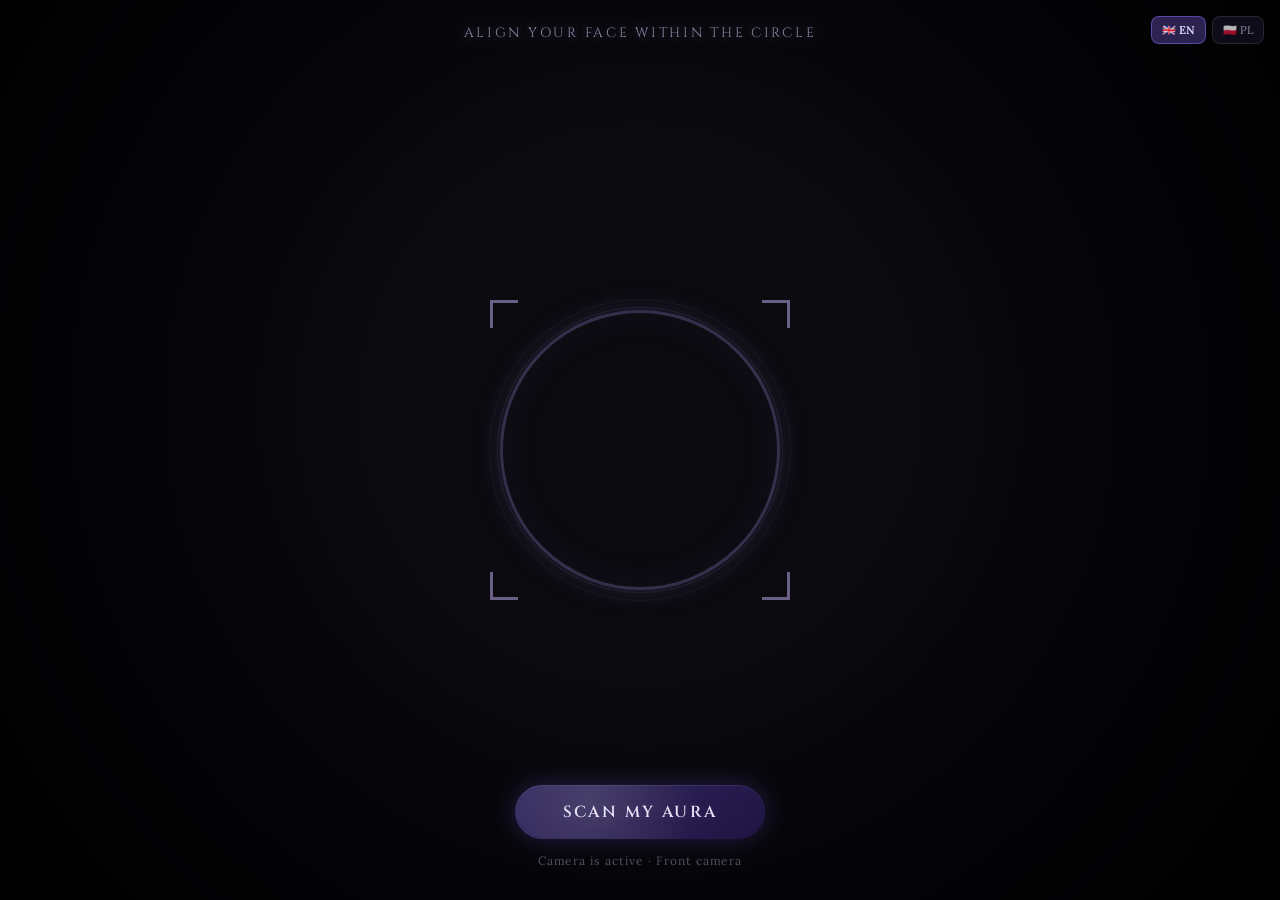
==== android-apk/assets/www/index.html @ 23aeb5d8 "feat(android-apk): native Termux build with debug panel Complete Aura Scanner Android APK built nati" ====
<!DOCTYPE html>
<html lang="en">
<head>
<meta charset="UTF-8">
<meta name="viewport" content="width=device-width, initial-scale=1.0, user-scalable=no">
<meta name="theme-color" content="#0a0a0f">
<meta name="apple-mobile-web-app-capable" content="yes">
<meta name="apple-mobile-web-app-status-bar-style" content="black-translucent">
<title>Aura Scanner</title>
<style>
  @import url('https://fonts.googleapis.com/css2?family=Cinzel:wght@400;600;700&family=Lora:ital,wght@0,400;0,600;1,400&display=swap');

  :root {
    --gold:   #d4af37;
    --violet: #9d4edd;
    --blue:   #3a86ff;
    --green:  #2ec4b6;
    --red:    #e63946;
    --white:  #f1faee;
    --orange: #fb8500;
    --bg:     #0a0a0f;
    --panel:  rgba(15,15,25,0.92);
  }

  * { margin:0; padding:0; box-sizing:border-box; -webkit-tap-highlight-color:transparent; }
  html, body { width:100%; height:100%; overflow:hidden; background:var(--bg); font-family:'Lora',serif; color:#e0e0e0; }

  /* ── VIEWFINDER SCREEN ── */
  #viewfinder {
    position:fixed; inset:0; display:flex; flex-direction:column; align-items:center; justify-content:center;
  }
  #cam {
    position:absolute; inset:0; object-fit:cover; width:100%; height:100%; filter:contrast(1.1) saturate(0.9);
  }
  .vignette {
    position:absolute; inset:0;
    background: radial-gradient(circle at 50% 45%, transparent 35%, rgba(0,0,0,0.6) 70%, rgba(0,0,0,0.95) 100%);
    pointer-events:none;
  }

  /* Glowing ring overlay */
  .ring-box {
    position:relative; width:280px; height:280px; z-index:2; pointer-events:none;
  }
  .ring {
    position:absolute; inset:0; border-radius:50%;
    border: 3px solid rgba(180,160,255,0.25);
    box-shadow: 0 0 30px rgba(180,160,255,0.15), inset 0 0 40px rgba(180,160,255,0.05);
  }
  .ring::before {
    content:''; position:absolute; inset:-6px; border-radius:50%;
    border: 1px solid rgba(180,160,255,0.1);
    animation: ringPulse 3s ease-in-out infinite;
  }
  .ring::after {
    content:''; position:absolute; inset:-14px; border-radius:50%;
    border: 1px solid rgba(180,160,255,0.06);
    animation: ringPulse 3s ease-in-out infinite 1.5s;
  }
  @keyframes ringPulse {
    0%,100% { transform:scale(1); opacity:0.3; }
    50%      { transform:scale(1.04); opacity:0.7; }
  }

  /* Corner brackets */
  .corner {
    position:absolute; width:28px; height:28px; border-color: rgba(200,180,255,0.5); border-style:solid; pointer-events:none;
  }
  .corner.tl { top:-10px; left:-10px; border-width:3px 0 0 3px; }
  .corner.tr { top:-10px; right:-10px; border-width:3px 3px 0 0; }
  .corner.bl { bottom:-10px; left:-10px; border-width:0 0 3px 3px; }
  .corner.br { bottom:-10px; right:-10px; border-width:0 3px 3px 0; }

  .top-hint {
    position:absolute; top:max(24px, env(safe-area-inset-top)); width:100%; text-align:center; z-index:3;
    font-family:'Cinzel',serif; font-size:0.85rem; letter-spacing:0.2em; text-transform:uppercase;
    color: rgba(220,210,255,0.6); text-shadow: 0 0 10px rgba(180,160,255,0.3);
  }

  /* Scan button */
  .scan-btn-wrap {
    position:absolute; bottom:max(32px, env(safe-area-inset-bottom)); z-index:4;
    display:flex; flex-direction:column; align-items:center; gap:14px;
  }
  #scanBtn {
    padding: 16px 48px; border-radius: 50px; border: none;
    background: linear-gradient(135deg, rgba(140,110,255,0.35), rgba(80,50,180,0.35));
    backdrop-filter: blur(12px); -webkit-backdrop-filter: blur(12px);
    color: rgba(240,235,255,0.95); font-family:'Cinzel',serif; font-size:1rem; font-weight:600;
    letter-spacing:0.15em; text-transform:uppercase; cursor:pointer;
    box-shadow: 0 0 25px rgba(140,100,255,0.25), inset 0 1px 0 rgba(255,255,255,0.08);
    transition: all 0.3s ease; position:relative; overflow:hidden;
  }
  #scanBtn:active { transform:scale(0.96); }
  #scanBtn::after {
    content:''; position:absolute; inset:0; border-radius:50px;
    background: radial-gradient(circle at 30% 30%, rgba(255,255,255,0.12), transparent 60%);
  }

  .cam-hint {
    font-size:0.75rem; color:rgba(200,190,230,0.4); letter-spacing:0.08em;
  }

  /* ── SCANNING ANIMATION ── */
  #scanning {
    position:fixed; inset:0; background:rgba(5,5,10,0.92); z-index:50;
    display:none; flex-direction:column; align-items:center; justify-content:center;
  }
  #scanning.active { display:flex; }
  .scan-ring {
    width:240px; height:240px; border-radius:50%; border:2px solid rgba(180,150,255,0.3);
    position:relative; display:flex; align-items:center; justify-content:center;
    box-shadow: 0 0 60px rgba(140,100,255,0.15), inset 0 0 40px rgba(140,100,255,0.05);
  }
  .scan-ring::before {
    content:''; position:absolute; inset:-20px; border-radius:50%;
    border:1px solid rgba(180,150,255,0.08);
    animation: scanPulse 1.5s ease-in-out infinite;
  }
  .scan-progress {
    position:absolute; inset:0; border-radius:50%;
    background: conic-gradient(from 0deg, transparent 0%, rgba(160,130,255,0.25) var(--pct,0%), transparent var(--pct,0%));
    mask: radial-gradient(transparent 58%, black 60%);
    -webkit-mask: radial-gradient(transparent 58%, black 60%);
  }
  .scanner-beam {
    position:absolute; width:2px; height:50%; top:0; left:50%; transform-origin:bottom center;
    background: linear-gradient(to bottom, rgba(180,150,255,0.8), transparent);
    filter: blur(1px);
    animation: beamSpin 2s linear infinite;
  }
  @keyframes scanPulse { 0%,100%{transform:scale(1);opacity:0.5;} 50%{transform:scale(1.08);opacity:1;} }
  @keyframes beamSpin { from{transform:translateX(-50%) rotate(0deg);} to{transform:translateX(-50%) rotate(360deg);} }

  .scan-label {
    margin-top:32px; font-family:'Cinzel',serif; font-size:0.9rem; letter-spacing:0.25em;
    text-transform:uppercase; color:rgba(200,180,255,0.7);
    animation: labelFlicker 2s ease-in-out infinite;
  }
  @keyframes labelFlicker { 0%,100%{opacity:0.6;} 50%{opacity:1;} }

  /* ── RESULT SCREEN ── */
  #result {
    position:fixed; inset:0; background:var(--bg); z-index:60;
    display:none; flex-direction:column; align-items:center; justify-content:flex-start;
    overflow-y:auto; -webkit-overflow-scrolling:touch; padding: max(24px, env(safe-area-inset-top)) 24px max(24px, env(safe-area-inset-bottom));
  }
  #result.active { display:flex; }

  .result-orb-wrap {
    position:relative; width:200px; height:200px; margin-top:16px;
    display:flex; align-items:center; justify-content:center;
  }
  .result-orb {
    width:160px; height:160px; border-radius:50%;
    position:relative; z-index:2;
    transition: background 1s ease, box-shadow 1s ease;
  }
  .result-orb::after {
    content:''; position:absolute; inset:-20px; border-radius:50%;
    background: radial-gradient(circle, var(--orb-color) 0%, transparent 70%);
    opacity:0.4; filter:blur(20px);
    transition: background 1s ease;
  }
  .orb-particles {
    position:absolute; inset:0; border-radius:50%; overflow:hidden;
  }
  .orb-particle {
    position:absolute; width:4px; height:4px; border-radius:50%; background:var(--orb-color);
    opacity:0; filter:blur(1px);
    animation: orbFloat 3s ease-in-out infinite;
  }
  @keyframes orbFloat {
    0%   { transform:translate(0,0) scale(0); opacity:0; }
    20%  { opacity:0.8; }
    80%  { opacity:0.4; }
    100% { transform:translate(var(--dx), var(--dy)) scale(1); opacity:0; }
  }

  .aura-title {
    margin-top:28px; font-family:'Cinzel',serif; font-size:1.6rem; font-weight:700;
    text-align:center; letter-spacing:0.05em;
    transition: color 1s ease;
    text-shadow: 0 0 20px var(--orb-glow);
  }
  .aura-subtitle {
    margin-top:6px; font-size:0.85rem; color:rgba(200,190,230,0.5); letter-spacing:0.1em; text-transform:uppercase;
  }

  .reading-card {
    margin-top:28px; width:100%; max-width:380px;
    background: linear-gradient(180deg, rgba(30,28,50,0.6), rgba(20,18,35,0.4));
    border: 1px solid rgba(255,255,255,0.06);
    border-radius: 20px; padding: 24px 22px;
    backdrop-filter: blur(16px); -webkit-backdrop-filter: blur(16px);
    position:relative; overflow-y:auto; -webkit-overflow-scrolling:touch;
    max-height:45vh; touch-action:pan-y;
  }
  .reading-card::-webkit-scrollbar { width:3px; }
  .reading-card::-webkit-scrollbar-thumb { background:rgba(140,110,255,0.3); border-radius:3px; }
  .reading-card::before {
    content:''; position:absolute; top:0; left:20%; right:20%; height:1px;
    background: linear-gradient(90deg, transparent, var(--orb-color), transparent);
    opacity:0.5;
  }
  .reading-text {
    font-size:0.95rem; line-height:1.7; color:rgba(220,215,240,0.85); text-align:center;
  }
  .reading-text p { margin-bottom:0.8em; }
  .reading-text p:last-child { margin-bottom:0; }

  .energy-bar {
    margin-top:20px; width:100%; max-width:380px; display:flex; align-items:center; gap:12px;
  }
  .energy-label { font-family:'Cinzel',serif; font-size:0.65rem; letter-spacing:0.15em; text-transform:uppercase; color:rgba(200,190,230,0.4); white-space:nowrap; }
  .energy-track { flex:1; height:4px; border-radius:2px; background:rgba(255,255,255,0.06); overflow:hidden; }
  .energy-fill { height:100%; border-radius:2px; width:0%; transition: width 1.2s ease 0.5s; }

  .action-row {
    margin-top:32px; display:flex; gap:14px; width:100%; max-width:380px;
  }
  .btn {
    flex:1; padding:14px 0; border-radius:14px; border:none; cursor:pointer;
    font-family:'Cinzel',serif; font-size:0.8rem; font-weight:600; letter-spacing:0.1em;
    text-transform:uppercase; text-align:center; transition:all 0.25s ease;
    display:flex; align-items:center; justify-content:center; gap:8px;
  }
  .btn-primary {
    background: linear-gradient(135deg, rgba(160,130,255,0.25), rgba(100,70,200,0.25));
    color:rgba(240,235,255,0.95); border:1px solid rgba(180,150,255,0.2);
    box-shadow: 0 0 20px rgba(140,100,255,0.15);
  }
  .btn-primary:active { transform:scale(0.96); }
  .btn-ghost {
    background:rgba(255,255,255,0.04); color:rgba(200,190,230,0.6);
    border:1px solid rgba(255,255,255,0.08);
  }
  .btn-ghost:active { transform:scale(0.96); background:rgba(255,255,255,0.07); }

  .disclaimer {
    margin-top:20px; font-size:0.7rem; color:rgba(160,155,180,0.35); text-align:center; letter-spacing:0.03em;
  }

  /* ── SHARE PREVIEW (hidden canvas container) ── */
  #shareStage { position:fixed; left:-9999px; top:0; }

  /* ── PERMISSION ERROR ── */
  #permError {
    position:fixed; inset:0; background:var(--bg); z-index:70; display:none; flex-direction:column;
    align-items:center; justify-content:center; padding:40px; text-align:center;
  }
  #permError.active { display:flex; }
  .perm-icon { font-size:3rem; margin-bottom:20px; opacity:0.6; }
  .perm-title { font-family:'Cinzel',serif; font-size:1.3rem; margin-bottom:12px; }
  .perm-body  { font-size:0.9rem; color:rgba(200,190,230,0.55); line-height:1.6; max-width:320px; }
  .perm-btn {
    margin-top:28px; padding:14px 36px; border-radius:12px; border:1px solid rgba(180,150,255,0.3);
    background:rgba(140,100,255,0.1); color:rgba(220,210,255,0.9); font-family:'Cinzel',serif;
    font-size:0.85rem; cursor:pointer;
  }

  /* ── ENTRANCE ANIMATIONS ── */
  .fade-up { opacity:0; transform:translateY(20px); animation: fadeUp 0.7s ease forwards; }
  @keyframes fadeUp { to { opacity:1; transform:translateY(0); } }
  .d1 { animation-delay:0.1s; }
  .d2 { animation-delay:0.25s; }
  .d3 { animation-delay:0.4s; }
  .d4 { animation-delay:0.55s; }

  /* Mobile tweaks */
  @media (max-height:700px) {
    .ring-box { width:220px; height:220px; }
    .result-orb-wrap { width:160px; height:160px; }
    .result-orb { width:120px; height:120px; }
    .aura-title { font-size:1.3rem; }
    .reading-card { padding:18px 16px; }
  }

  /* Language toggle */
  .lang-switch {
    position:fixed; top: max(16px, env(safe-area-inset-top)); right:16px; z-index:100;
    display:flex; gap:6px; align-items:center;
  }
  .lang-switch button {
    background:rgba(20,18,35,0.7); border:1px solid rgba(255,255,255,0.1);
    border-radius:8px; padding:6px 10px; font-size:0.7rem; color:rgba(200,190,230,0.7);
    cursor:pointer; transition:all 0.2s; font-family:'Lora',serif;
  }
  .lang-switch button.active {
    background:rgba(140,110,255,0.3); border-color:rgba(140,110,255,0.5);
    color:#e6e0ff; font-weight:600;
  }
  .lang-switch button:active { transform:scale(0.95); }

  /* Debug panel */
  #debugPanel {
    position:fixed; top:0; left:0; width:100%; height:100%;
    background:rgba(5,5,10,0.97); z-index:9999; display:none;
    flex-direction:column; padding:max(20px, env(safe-area-inset-top)) 16px 20px;
    font-family:monospace; font-size:11px; color:#8f8;
    overflow:hidden;
  }
  #debugPanel.active { display:flex; }
  #debugPanel .debug-header {
    display:flex; justify-content:space-between; align-items:center;
    margin-bottom:12px; padding-bottom:8px;
    border-bottom:1px solid rgba(0,255,100,0.2);
  }
  #debugPanel .debug-title { color:#0f0; font-size:14px; font-weight:700; }
  #debugPanel .debug-close {
    background:rgba(255,50,50,0.2); color:#f55; border:1px solid rgba(255,50,50,0.3);
    border-radius:6px; padding:6px 12px; cursor:pointer; font-family:inherit;
  }
  #debugPanel .debug-logs {
    flex:1; overflow-y:auto; display:flex; flex-direction:column; gap:3px;
    word-break:break-word; line-height:1.4;
  }
  #debugPanel .debug-log { color:#8f8; }
  #debugPanel .debug-warn { color:#ff8; }
  #debugPanel .debug-err { color:#f88; }
  #debugPanel .debug-info { color:#8af; }
  #debugPanel .debug-hint {
    text-align:center; color:rgba(0,255,100,0.3); margin-top:8px; font-size:10px;
  }

</style>
</head>
<body>

<!-- LANGUAGE SWITCH -->
<div class="lang-switch" id="langSwitch">
  <button class="active" onclick="setLang('en')">🇬🇧 EN</button>
  <button onclick="setLang('pl')">🇵🇱 PL</button>
</div>

<!-- VIEWFINDER -->
<div id="viewfinder">
  <video id="cam" autoplay playsinline muted></video>
  <div class="vignette"></div>

  <div class="top-hint">Align your face within the circle</div>

  <div class="ring-box">
    <div class="ring"></div>
    <div class="corner tl"></div>
    <div class="corner tr"></div>
    <div class="corner bl"></div>
    <div class="corner br"></div>
  </div>

  <div class="scan-btn-wrap">
    <button id="scanBtn">Scan My Aura</button>
    <span class="cam-hint">Camera is active · Front camera</span>
  </div>
</div>

<!-- SCANNING OVERLAY -->
<div id="scanning">
  <div class="scan-ring">
    <div class="scan-progress" id="scanProgress"></div>
    <div class="scanner-beam"></div>
    <div style="font-family:'Cinzel',serif; font-size:0.8rem; letter-spacing:0.2em; color:rgba(180,150,255,0.5);">SCANNING</div>
  </div>
  <div class="scan-label" id="scanLabel">Detecting energy field...</div>
</div>

<!-- RESULT -->
<div id="result">
  <div class="result-orb-wrap fade-up d1">
    <div class="result-orb" id="resultOrb">
      <div class="orb-particles" id="orbParticles"></div>
    </div>
  </div>

  <div class="aura-title fade-up d2" id="auraTitle">You have a Violet Aura</div>
  <div class="aura-subtitle fade-up d2" id="auraSubtitle">Spiritual · Intuitive · Visionary</div>

  <div class="reading-card fade-up d3">
    <div class="reading-text" id="readingText"></div>
  </div>

  <div class="energy-bar fade-up d3">
    <span class="energy-label">Energy</span>
    <div class="energy-track"><div class="energy-fill" id="energyFill"></div></div>
    <span class="energy-label" id="energyPercent">87%</span>
  </div>

  <div class="action-row fade-up d4">
    <button class="btn btn-primary" id="shareBtn">
      <svg width="16" height="16" viewBox="0 0 24 24" fill="none" stroke="currentColor" stroke-width="2" stroke-linecap="round" stroke-linejoin="round"><path d="M4 12v8a2 2 0 0 0 2 2h12a2 2 0 0 0 2-2v-8"/><polyline points="16 6 12 2 8 6"/><line x1="12" y1="2" x2="12" y2="15"/></svg>
      Share
    </button>
    <button class="btn btn-ghost" id="againBtn">Scan Again</button>
  </div>

  <div class="disclaimer fade-up d4">For entertainment purposes only</div>
</div>

<!-- PERMISSION ERROR -->
<div id="permError">
  <div class="perm-icon">📷</div>
  <div class="perm-title">Camera Access Needed</div>
  <div class="perm-body">Aura Scanner needs your camera to visualize your energy field. Please allow camera access in your browser settings and reload.</div>
  <button class="perm-btn" onclick="location.reload()">Reload</button>
</div>

<!-- Hidden canvas for share card generation -->
<canvas id="shareCanvas" width="1080" height="1920" style="position:fixed;left:-9999px;top:0;"></canvas>

<script>
// ═══════════════════════════════════════════
// ═══════════════════════════════════════════
// TRANSLATIONS
// ═══════════════════════════════════════════
let currentLang = 'en';

const UI_TEXT = {
  en: {
    title: 'Aura Scanner',
    scanBtn: 'Scan My Aura',
    camHint: 'Camera is active · Front camera',
    topHint: 'Align your face within the circle',
    scan1: 'Detecting energy field...',
    scan2: 'Analyzing aura layers...',
    scan3: 'Reading spiritual vibrations...',
    scan4: 'Interpreting color spectrum...',
    energy: 'Energy',
    share: 'Share',
    again: 'Scan Again',
    disclaimer: 'For entertainment purposes only',
    shareText: 'I scanned my aura!',
    auraPrefix: 'You have a',
    auraSuffix: 'Aura'
  },
  pl: {
    title: 'Skaner Aury',
    scanBtn: 'Zeskanuj Moją Aurę',
    camHint: 'Kamera aktywna · Przednia',
    topHint: 'Wyśrodkuj twarz w okręgu',
    scan1: 'Wykrywanie pola energetycznego...',
    scan2: 'Analiza warstw aury...',
    scan3: 'Odczyt wibracji duchowych...',
    scan4: 'Interpretacja spektrum barw...',
    energy: 'Energia',
    share: 'Udostępnij',
    again: 'Skanuj Ponownie',
    disclaimer: 'Wyłącznie do celów rozrywkowych',
    shareText: 'Zeskanowałem swoją aurę!',
    auraPrefix: 'Masz',
    auraSuffix: 'Aurę'
  }
};

const AURA_TR = {
  en: {
    Gold:   { subtitle: 'Leadership · Charisma · Abundance', 
              reading: ["Your golden aura radiates a powerful magnetism that draws success and warm connections toward you.", "You carry the energy of a natural leader—one who inspires others not through force, but through presence.", "Wisdom flows through you like sunlight; trust your instincts when guiding others through darkness.", "This is a time of manifestation. What you focus on now has an unusually high chance of materializing."] },
    Violet: { subtitle: 'Spiritual · Intuitive · Visionary', 
              reading: ["Your violet aura marks you as a bridge between worlds—someone who senses truths before they become visible.", "You are here to transform. Old patterns dissolve around you, making way for profound rebirth.", "Your intuition is your compass. When logic fails, follow the quiet voice that knows without evidence.", "Others feel shifted in your presence. You need not speak loudly to move mountains."] },
    Blue:   { subtitle: 'Truthful · Communicative · Loyal', 
              reading: ["Your blue aura holds the depth of an ocean—serene on the surface, yet containing vast inner worlds.", "Truth is your native language. You have an uncanny ability to detect dishonesty and articulate clarity.", "Your calm presence heals rooms. In chaos, people unconsciously drift toward your stillness.", "Speak your truth even if your voice trembles. The world needs the authenticity only you can offer."] },
    Green:  { subtitle: 'Healing · Growth · Harmony', 
              reading: ["Your green aura pulses with the life-force of renewal. You are a natural healer, even if you do not claim the title.", "You have a natural gift for nurturing—whether people, ideas, or the earth itself.", "Your presence is soothing and restorative, like standing in a lush forest.", "You are here to bring balance and vitality to those around you."] },
    Red:    { subtitle: 'Passionate · Courageous · Grounded', 
              reading: ["Your red aura burns with passionate energy, signaling courage, vitality, and grounded strength.", "You approach life with fierce determination and an unshakable will.", "Your energy is raw, authentic, and deeply rooted in the present moment.", "You are a force of action and transformation, here to ignite change."] },
    White:  { subtitle: 'Pure · Harmonious · Enlightened', 
              reading: ["Your white aura emanates pure light, symbolizing harmony, clarity, and spiritual awakening.", "You carry an energy of transcendence and balance, rarely disturbed by chaos.", "Your presence feels cleansing and enlightening, like fresh snow or morning light.", "You are a vessel of pure potential, here to reflect truth and unity."] },
    Orange: { subtitle: 'Creative · Adventurous · Warm', 
              reading: ["Your orange aura glows with warm energy, reflecting creativity, joy, and adventurous spirit.", "You are a natural creator, always exploring new possibilities with enthusiasm.", "Your energy is infectious—you bring warmth and playfulness wherever you go.", "You are here to inspire others to embrace life with curiosity and boldness."] }
  },
  pl: {
    Gold:   { subtitle: 'Przywództwo · Charyzma · Obfitość', 
              reading: ["Twoja złota aura promieniuje potężnym magnetyzmem, przyciągając sukces i ciepłe relacje.", "Nosisz w sobie energię naturalnego przywódcy — takiego, który inspiruje innym nie siłą, lecz obecnością.", "Mądrość płynie przez ciebie jak światło słoneczne; ufaj intuicji prowadząc innych przez ciemność.", "To czas manifestacji. To na czym się teraz skupiasz ma niezwykle wysokie szanse na urzeczywistnienie."] },
    Violet: { subtitle: 'Duchowa · Intuicyjna · Wizjonerska', 
              reading: ["Twoja fioletowa aura czyni cię mostem między światami — wyczuwasz prawdy zanim staną się widoczne.", "Jesteś tu by transformować. Stare wzorce rozpuszczają się wokół ciebie, tworząc przestrzeń dla odrodzenia.", "Twoja intuicja to kompas. Gdy logika zawodzi, podążaj za cichym głosem który wie bez dowodów.", "Inni czują zmianę w twojej obecności. Nie musisz głośno mówić by przesuwać góry."] },
    Blue:   { subtitle: 'Prawdomówna · Komunikatywna · Lojalna', 
              reading: ["Twoja niebieska aura kryje głębię oceanu — spokojną na powierzchni, lecz pełną wewnętrznych światów.", "Prawda to twój ojczysty język. Masz niezwykłą zdolność wykrywania nieuczciwości i artikulowania jasności.", "Twój spokój uzdrawia pomieszczenia. W chaosie ludzie nieświadomie dryfują ku twojej ciszy.", "Mów swoją prawdę nawet jeśli głos drży. Świat potrzebuje autentyczności jaką tylko ty możesz ofiarować."] },
    Green:  { subtitle: 'Lecznicza · Wzrost · Harmonia', 
              reading: ["Twoja zielona aura pulsuje siłą odnowy. Jesteś naturalnym uzdrowicielem, nawet jeśli nie przyznajesz się do tytułu.", "Masz naturalny dar pielęgnowania — czy to ludzi, idei czy samej ziemi.", "Twoja obecność jest kojąca i odbudowująca, jak stanie w bujnym lesie.", "Jesteś tu by przynosić równowagę i witalność tym wokół ciebie."] },
    Red:    { subtitle: 'Namiętna · Odważna · Ugruntowana', 
              reading: ["Twoja czerwona aura płonie namiętną energią, sygnalizując odwagę, witalność i ugruntowaną siłę.", "Podchodzisz do życia z zaciekłą determinacją i niezachwianą wolą.", "Twoja energia jest surowa, autentyczna i głęboko zakorzeniona w teraźniejszym momencie.", "Jesteś siłą działania i transformacji, tu by zapalać zmiany."] },
    White:  { subtitle: 'Czysta · Harmoniczna · Oświecona', 
              reading: ["Twoja biała aura emanuje czystym światłem, symbolizując harmonię, jasność i duchowe przebudzenie.", "Nosisz energię transcendencji i równowagi, rzadko zaburzaną przez chaos.", "Twoja obecność jest oczyszczająca i oświecająca, jak świeży śnieg czy poranne światło.", "Jesteś naczyniem czystego potencjału, tu by odzwierciedlać prawdę i jedność."] },
    Orange: { subtitle: 'Kreatywna · Poszukiwaczka · Ciepła', 
              reading: ["Twoja pomarańczowa aura świeci ciepłą energią, odzwierciedlając kreatywność, radość i ducha poszukiwacza.", "Jesteś naturalnym twórcą, zawsze odkrywającym nowe możliwości z entuzjazmem.", "Twoja energia jest zaraźliwa — wnosisz ciepło i figlarność gdziekolwiek się pojawisz.", "Jesteś tu by inspirować innych do przyjmowania życia z ciekawością i odwagą."] }
  }
};

const SCAN_LABELS = () => [
  UI_TEXT[currentLang].scan1,
  UI_TEXT[currentLang].scan2,
  UI_TEXT[currentLang].scan3,
  UI_TEXT[currentLang].scan4
];

function setLang(lang) {
  currentLang = lang;
  document.title = UI_TEXT[lang].title;
  // Update visible UI texts
    if (scanBtn) scanBtn.innerHTML = `<span style="font-family:'Cinzel',serif;letter-spacing:0.15em">${UI_TEXT[lang].scanBtn}</span>`;
  const camHint = document.querySelector('.cam-hint');
  if (camHint) camHint.textContent = UI_TEXT[lang].camHint;
  const topHint = document.querySelector('.top-hint');
  if (topHint) topHint.textContent = UI_TEXT[lang].topHint;
  const disc = document.querySelector('.disclaimer');
  if (disc) disc.textContent = UI_TEXT[lang].disclaimer;
  const shareBtn = document.getElementById('shareBtn');
  if (shareBtn) shareBtn.childNodes[2].textContent = ' ' + UI_TEXT[lang].share;
  const againBtn = document.getElementById('againBtn');
  if (againBtn) againBtn.textContent = UI_TEXT[lang].again;
  const energyLabel = document.querySelector('.energy-label');
  if (energyLabel) energyLabel.textContent = UI_TEXT[lang].energy;
  // Update active button
  document.querySelectorAll('.lang-switch button').forEach(btn => {
    const isActive = (lang === 'en' && btn.textContent.includes('EN')) || (lang === 'pl' && btn.textContent.includes('PL'));
    btn.classList.toggle('active', isActive);
  });
}

// AURA DATA
// ═══════════════════════════════════════════
const AURAS = {
  Gold: {
    color: '#d4af37',
    glow: 'rgba(212,175,55,0.4)',
    subtitle: 'Abundant · Wise · Radiant',
    energy: 92,
    reading: [
      "Your golden aura radiates a powerful magnetism that draws success and warm connections toward you.",
      "You carry the energy of a natural leader—one who inspires others not through force, but through presence.",
      "Wisdom flows through you like sunlight; trust your instincts when guiding others through darkness.",
      "This is a time of manifestation. What you focus on now has an unusually high chance of materializing."
    ]
  },
  Violet: {
    color: '#9d4edd',
    glow: 'rgba(157,78,221,0.45)',
    subtitle: 'Spiritual · Intuitive · Visionary',
    energy: 87,
    reading: [
      "Your violet aura marks you as a bridge between worlds—someone who senses truths before they become visible.",
      "You are here to transform. Old patterns dissolve around you, making way for profound rebirth.",
      "Your intuition is your compass. When logic fails, follow the quiet voice that knows without evidence.",
      "Others feel shifted in your presence. You need not speak loudly to move mountains."
    ]
  },
  Blue: {
    color: '#3a86ff',
    glow: 'rgba(58,134,255,0.4)',
    subtitle: 'Calm · Truthful · Communicative',
    energy: 78,
    reading: [
      "Your blue aura holds the depth of an ocean—serene on the surface, yet containing vast inner worlds.",
      "Truth is your native language. You have an uncanny ability to detect dishonesty and articulate clarity.",
      "Your calm presence heals rooms. In chaos, people unconsciously drift toward your stillness.",
      "Speak your truth even if your voice trembles. The world needs the authenticity only you can offer."
    ]
  },
  Green: {
    color: '#2ec4b6',
    glow: 'rgba(46,196,182,0.4)',
    subtitle: 'Healing · Growth · Harmony',
    energy: 84,
    reading: [
      "Your green aura pulses with the life-force of renewal. You are a natural healer, even if you do not claim the title.",
      "Growth is your essence. You thrive when learning, expanding, and helping others bloom alongside you.",
      "Balance is your superpower. You intuitively know how to restore harmony where conflict has taken root.",
      "Nature speaks to you in dreams and quiet moments. Spend time among trees to recharge your spirit."
    ]
  },
  Red: {
    color: '#e63946',
    glow: 'rgba(230,57,70,0.45)',
    subtitle: 'Passionate · Bold · Driven',
    energy: 96,
    reading: [
      "Your red aura burns with the fire of pure life force. You do not walk through the world—you blaze through it.",
      "Passion fuels your every cell. When you love, you love completely. When you fight, you fight with your whole heart.",
      "You are here to shake foundations. Comfortable silence is not your path—transformation is.",
      "Channel your intensity into creation. Your energy, when focused, can move what others believe is immovable."
    ]
  },
  White: {
    color: '#f1faee',
    glow: 'rgba(241,250,238,0.45)',
    subtitle: 'Pure · Protective · Transcendent',
    energy: 90,
    reading: [
      "Your white aura is rare and luminous—a shield of light that protects both you and those you hold dear.",
      "You carry an almost otherworldly purity of intention. Even in darkness, your spirit remains unsoiled.",
      "There is great power in your softness. Do not mistake gentleness for weakness; it is your greatest strength.",
      "You are being called to a higher purpose. Listen for the signs—they are all around you."
    ]
  },
  Orange: {
    color: '#fb8500',
    glow: 'rgba(251,133,0,0.4)',
    subtitle: 'Creative · Adventurous · Warm',
    energy: 89,
    reading: [
      "Your orange aura crackles with creative fire. You see possibilities where others see walls.",
      "Adventure is not something you seek—it is the air you breathe. Routine suffocates your vibrant spirit.",
      "Your warmth disarms strangers and turns acquaintances into loyal friends. Connection is your art form.",
      "Dare to create what does not yet exist. The world is waiting for the colors only you can paint."
    ]
  }
};

const AURA_KEYS = Object.keys(AURAS);

// ═══════════════════════════════════════════
// CAMERA
// ═══════════════════════════════════════════
const video = document.getElementById('cam');
let stream = null;

async function initCamera() {
  log("initCamera() called", "info");
  try {
    stream = await navigator.mediaDevices.getUserMedia({
      video: { facingMode: 'user', width: { ideal: 1280 }, height: { ideal: 720 } },
      audio: false
    });
    video.srcObject = stream;
  } catch (err) {
    console.error('Camera error:', err);
    document.getElementById('permError').classList.add('active');
  }
}

function stopCamera() {
  log("stopCamera() called", "info");
  if (stream) {
    stream.getTracks().forEach(track => track.stop());
    stream = null;
  }
  video.srcObject = null;
}

// ═══════════════════════════════════════════
// SCANNING LOGIC
// ═══════════════════════════════════════════
const scanning = document.getElementById('scanning');
const scanBtn = document.getElementById('scanBtn');
const scanProgress = document.getElementById('scanProgress');
const scanLabel = document.getElementById('scanLabel');
const result = document.getElementById('result');

scanBtn.addEventListener('click', startScan);

function startScan() {
  log("startScan() triggered", "info");
  initCamera();
  scanning.classList.add('active');
  let progress = 0;
  let labelIdx = 0;

  const labelInterval = setInterval(() => {
    labelIdx = (labelIdx + 1) % SCAN_LABELS().length;
    scanLabel.textContent = SCAN_LABELS()[labelIdx];
  }, 750);

  const anim = setInterval(() => {
    progress += 1.5;
    scanProgress.style.setProperty('--pct', progress + '%');
    if (progress >= 100) {
      clearInterval(anim);
      clearInterval(labelInterval);
      setTimeout(showResult, 300);
    }
  }, 45);
}

// ═══════════════════════════════════════════
// RESULT LOGIC
// ═══════════════════════════════════════════
function showResult() {
  log("showResult() — showing aura", "info");
  scanning.classList.remove('active');
  result.classList.add('active');
  stopCamera(); // Release camera after scan complete

  const key = AURA_KEYS[Math.floor(Math.random() * AURA_KEYS.length)];
  const aura = AURAS[key];
  const tr = AURA_TR[currentLang][key];

  // Set orb color
  document.documentElement.style.setProperty('--orb-color', aura.color);
  document.documentElement.style.setProperty('--orb-glow', aura.glow);

  // Title & subtitle (translated)
  const prefix = UI_TEXT[currentLang].auraPrefix;
  const suffix = UI_TEXT[currentLang].auraSuffix;
  const article = currentLang === 'pl' ? '' : 'a ';
  document.getElementById('auraTitle').textContent = `${prefix} ${article}${key} ${suffix}`;
  document.getElementById('auraTitle').style.color = aura.color;
  document.getElementById('auraSubtitle').textContent = tr.subtitle;

  // Reading text
  const readingEl = document.getElementById('readingText');
  readingEl.innerHTML = tr.reading.map(p => `<p>${p}</p>`).join('');

  // Energy bar
  document.getElementById('energyPercent').textContent = aura.energy + '%';
  document.getElementById('energyFill').style.background = `linear-gradient(90deg, ${aura.color}, ${adjustColor(aura.color, 40)})`;
  // Trigger reflow for animation
  setTimeout(() => { document.getElementById('energyFill').style.width = aura.energy + '%'; }, 100);

  // Particles
  createParticles(aura.color);
}

function createParticles(color) {
  const container = document.getElementById('orbParticles');
  container.innerHTML = '';
  for (let i = 0; i < 12; i++) {
    const p = document.createElement('div');
    p.className = 'orb-particle';
    p.style.left = (30 + Math.random() * 40) + '%';
    p.style.top = (30 + Math.random() * 40) + '%';
    p.style.setProperty('--dx', (Math.random() * 100 - 50) + 'px');
    p.style.setProperty('--dy', (Math.random() * -80 - 20) + 'px');
    p.style.background = color;
    p.style.animationDelay = (Math.random() * 2) + 's';
    p.style.animationDuration = (2.5 + Math.random() * 2) + 's';
    container.appendChild(p);
  }
}

function adjustColor(hex, amt) {
  // Lighten/darken color for gradient
  const num = parseInt(hex.replace('#',''), 16);
  const r = Math.min(255, ((num >> 16) & 0xFF) + amt);
  const g = Math.min(255, ((num >> 8) & 0xFF) + amt);
  const b = Math.min(255, (num & 0xFF) + amt);
  return `rgb(${r},${g},${b})`;
}

// ═══════════════════════════════════════════
// SHARE CARD GENERATION
// ═══════════════════════════════════════════
const shareBtn = document.getElementById('shareBtn');
const againBtn = document.getElementById('againBtn');

shareBtn.addEventListener('click', generateAndShare);
againBtn.addEventListener('click', () => {
  result.classList.remove('active');
  stopCamera(); // Ensure camera is released on reset
  // Reset animations
  document.querySelectorAll('.fade-up').forEach(el => {
    el.style.animation = 'none';
    el.offsetHeight; // reflow
    el.style.animation = '';
  });
});

async function generateAndShare() {
  log("generateAndShare() — START", "info");
  const canvas = document.getElementById('shareCanvas');
  const ctx = canvas.getContext('2d');
  const title = document.getElementById('auraTitle').textContent;
  const color = getComputedStyle(document.documentElement).getPropertyValue('--orb-color').trim();
  const auraKey = title.replace('You have a ','').replace(' Aura','');
  const aura = AURAS[auraKey];

  const w = canvas.width, h = canvas.height;

  // Background gradient
  const grad = ctx.createLinearGradient(0, 0, w, h);
  grad.addColorStop(0, '#0a0a12');
  grad.addColorStop(0.5, '#0f0f1a');
  grad.addColorStop(1, '#0a0a12');
  ctx.fillStyle = grad;
  ctx.fillRect(0, 0, w, h);

  // Stars / particles
  ctx.fillStyle = 'rgba(255,255,255,0.4)';
  for (let i = 0; i < 80; i++) {
    const x = Math.random() * w;
    const y = Math.random() * h * 0.7;
    const r = Math.random() * 2;
    ctx.beginPath();
    ctx.arc(x, y, r, 0, Math.PI * 2);
    ctx.fill();
  }

  // Glow behind orb
  const glow = ctx.createRadialGradient(w/2, h*0.28, 60, w/2, h*0.28, 350);
  glow.addColorStop(0, hexToRgba(color, 0.25));
  glow.addColorStop(0.5, hexToRgba(color, 0.08));
  glow.addColorStop(1, 'transparent');
  ctx.fillStyle = glow;
  ctx.fillRect(0, 0, w, h);

  // Orb
  const orbGrad = ctx.createRadialGradient(w/2, h*0.28, 10, w/2, h*0.28, 140);
  orbGrad.addColorStop(0, color);
  orbGrad.addColorStop(0.7, hexToRgba(color, 0.6));
  orbGrad.addColorStop(1, hexToRgba(color, 0.0));
  ctx.fillStyle = orbGrad;
  ctx.beginPath();
  ctx.arc(w/2, h*0.28, 140, 0, Math.PI*2);
  ctx.fill();

  // Inner bright core
  ctx.fillStyle = hexToRgba('#ffffff', 0.15);
  ctx.beginPath();
  ctx.arc(w/2, h*0.28, 50, 0, Math.PI*2);
  ctx.fill();

  // Aura Scanner label
  ctx.font = '600 32px serif'; // fallback, we'll use our loaded font if available
  ctx.fillStyle = 'rgba(200,190,255,0.5)';
  ctx.textAlign = 'center';
  ctx.fillText('✦ AURA SCANNER ✦', w/2, h*0.14);

  // Title
  ctx.font = '700 72px Cinzel, serif';
  ctx.fillStyle = color;
  ctx.shadowColor = color;
  ctx.shadowBlur = 40;
  ctx.fillText(title, w/2, h*0.52);
  ctx.shadowBlur = 0;

  // Subtitle
  ctx.font = '400 36px Lora, serif';
  ctx.fillStyle = 'rgba(200,190,230,0.6)';
  ctx.fillText(aura.subtitle, w/2, h*0.58);

  // Divider line
  ctx.strokeStyle = hexToRgba(color, 0.4);
  ctx.lineWidth = 1;
  ctx.beginPath();
  ctx.moveTo(w*0.25, h*0.62);
  ctx.lineTo(w*0.75, h*0.62);
  ctx.stroke();

  // Reading text
  ctx.font = '400 30px Lora, serif';
  ctx.fillStyle = 'rgba(220,215,240,0.85)';
  const text = aura.reading.join(' ');
  wrapText(ctx, text, w/2, h*0.67, w*0.78, 48);

  // Bottom
  ctx.font = '400 22px Lora, serif';
  ctx.fillStyle = 'rgba(160,155,180,0.35)';
  ctx.fillText('For entertainment purposes only', w/2, h*0.94);

  log("Canvas rendered: " + canvas.width + "x" + canvas.height, "info");
  // Generate and share via native bridge
  log("AuraNative present: " + (typeof AuraNative !== 'undefined'), "info");
  if (typeof AuraNative !== 'undefined' && AuraNative.shareImage) {
    log("Calling AuraNative.shareImage()...", "info");
    AuraNative.shareImage(canvas.toDataURL('image/png'));
    log("AuraNative.shareImage() called", "info");
  } else {
    log("AuraNative NOT available — using download fallback", "warn");
    // Fallback: download
    const link = document.createElement('a');
    link.download = 'my-aura.png';
    link.href = canvas.toDataURL('image/png');
    link.click();
  }
}

function downloadBlob(blob, filename) {
  const url = URL.createObjectURL(blob);
  const a = document.createElement('a');
  a.href = url;
  a.download = filename;
  document.body.appendChild(a);
  a.click();
  document.body.removeChild(a);
  URL.revokeObjectURL(url);
}

function hexToRgba(hex, alpha) {
  const num = parseInt(hex.replace('#',''), 16);
  const r = (num >> 16) & 0xFF;
  const g = (num >> 8) & 0xFF;
  const b = num & 0xFF;
  return `rgba(${r},${g},${b},${alpha})`;
}

function wrapText(ctx, text, x, y, maxWidth, lineHeight) {
  const words = text.split(' ');
  let line = '';
  let cy = y;
  for (let n = 0; n < words.length; n++) {
    const testLine = line + words[n] + ' ';
    const metrics = ctx.measureText(testLine);
    if (metrics.width > maxWidth && n > 0) {
      ctx.fillText(line, x, cy);
      line = words[n] + ' ';
      cy += lineHeight;
    } else {
      line = testLine;
    }
  }
  ctx.fillText(line, x, cy);
}


// ═══════════════════════════════════════════
// LANGUAGE TOGGLE
// ═══════════════════════════════════════════
function setLang(lang) {
  currentLang = lang;
  // Update button active states
  document.querySelectorAll('.lang-switch button').forEach(btn => {
    const isActive = (lang === 'en' && btn.textContent.includes('EN')) || (lang === 'pl' && btn.textContent.includes('PL'));
    btn.classList.toggle('active', isActive);
  });
}

// ═══════════════════════════════════════════
// DEBUG MODE (5 taps on PL flag)
// ═══════════════════════════════════════════
let plTapCount = 0;
let plTapTimer = null;

function handlePlTap() {
  plTapCount++;
  if (plTapTimer) clearTimeout(plTapTimer);
  plTapTimer = setTimeout(() => { plTapCount = 0; }, 2000);
  if (plTapCount >= 5) {
    plTapCount = 0;
    toggleDebug(true);
  }
}

function toggleDebug(show) {
  const panel = document.getElementById('debugPanel');
  if (show) {
    panel.classList.add('active');
    log('Debug mode activated. Camera state: ' + (stream ? 'ACTIVE' : 'STOPPED'));
    log('AuraNative available: ' + (typeof AuraNative !== 'undefined'));
    log('UserAgent: ' + navigator.userAgent.substring(0, 60));
    log('Viewport: ' + window.innerWidth + 'x' + window.innerHeight);
  } else {
    panel.classList.remove('active');
  }
}

function log(msg, type='log') {
  const logs = document.getElementById('debugLogs');
  if (!logs) return;
  const line = document.createElement('div');
  line.className = 'debug-' + type;
  const ts = new Date().toLocaleTimeString('en-GB', {hour12:false, hour:'2-digit', minute:'2-digit', second:'2-digit'});
  line.textContent = '[' + ts + '] ' + msg;
  logs.appendChild(line);
  logs.scrollTop = logs.scrollHeight;
}

// Wire PL button tap counting
document.addEventListener('DOMContentLoaded', () => {
  const plBtn = document.querySelector('.lang-switch button:nth-child(2)');
  if (plBtn) {
    plBtn.addEventListener('touchstart', handlePlTap, {passive:true});
    plBtn.addEventListener('click', handlePlTap);
  }
});
</script>

<!-- DEBUG PANEL (5 taps on PL flag) -->
<div id="debugPanel">
  <div class="debug-header">
    <div class="debug-title">🔧 Aura Scanner Debug</div>
    <button class="debug-close" onclick="toggleDebug(false)">Close</button>
  </div>
  <div class="debug-logs" id="debugLogs"></div>
  <div class="debug-hint">5 taps on 🇵🇱 PL to open</div>
</div>

</body>
</html>
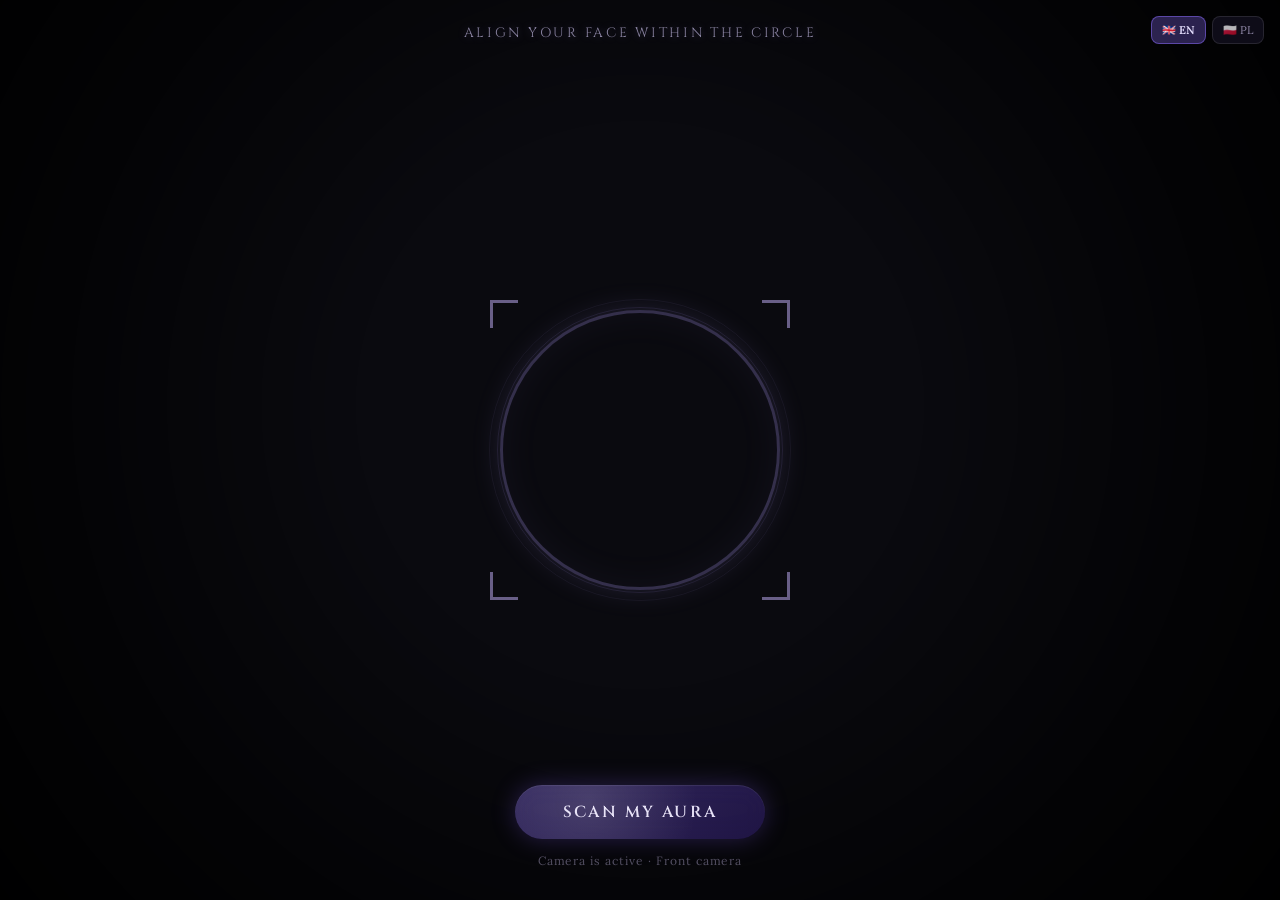
==== commit 4c3a6551: "v11: fix share in Polish by storing aura key - Store lastAuraKey in showResult() instead of parsing " ====
--- a/android-apk/assets/www/index.html
+++ b/android-apk/assets/www/index.html
@@ -305,6 +305,7 @@
     display:flex; justify-content:space-between; align-items:center;
     margin-bottom:12px; padding-bottom:8px;
     border-bottom:1px solid rgba(0,255,100,0.2);
+    flex-direction: row-reverse;  /* Close on LEFT, title on RIGHT */
   }
   #debugPanel .debug-title { color:#0f0; font-size:14px; font-weight:700; }
   #debugPanel .debug-close {
@@ -413,6 +414,7 @@
 // TRANSLATIONS
 // ═══════════════════════════════════════════
 let currentLang = 'en';
+let lastAuraKey = null;
 
 const UI_TEXT = {
   en: {
@@ -681,6 +683,7 @@
   stopCamera(); // Release camera after scan complete
 
   const key = AURA_KEYS[Math.floor(Math.random() * AURA_KEYS.length)];
+  lastAuraKey = key;
   const aura = AURAS[key];
   const tr = AURA_TR[currentLang][key];
 
@@ -760,8 +763,15 @@
   const ctx = canvas.getContext('2d');
   const title = document.getElementById('auraTitle').textContent;
   const color = getComputedStyle(document.documentElement).getPropertyValue('--orb-color').trim();
-  const auraKey = title.replace('You have a ','').replace(' Aura','');
+
+  // Use stored aura key instead of parsing translated title
+  const auraKey = lastAuraKey || 'White';
   const aura = AURAS[auraKey];
+  if (!aura) {
+    log('ERROR: lastAuraKey=' + auraKey + ' not found', 'err');
+    return;
+  }
+  log('Using auraKey=' + auraKey, 'info');
 
   const w = canvas.width, h = canvas.height;
 
